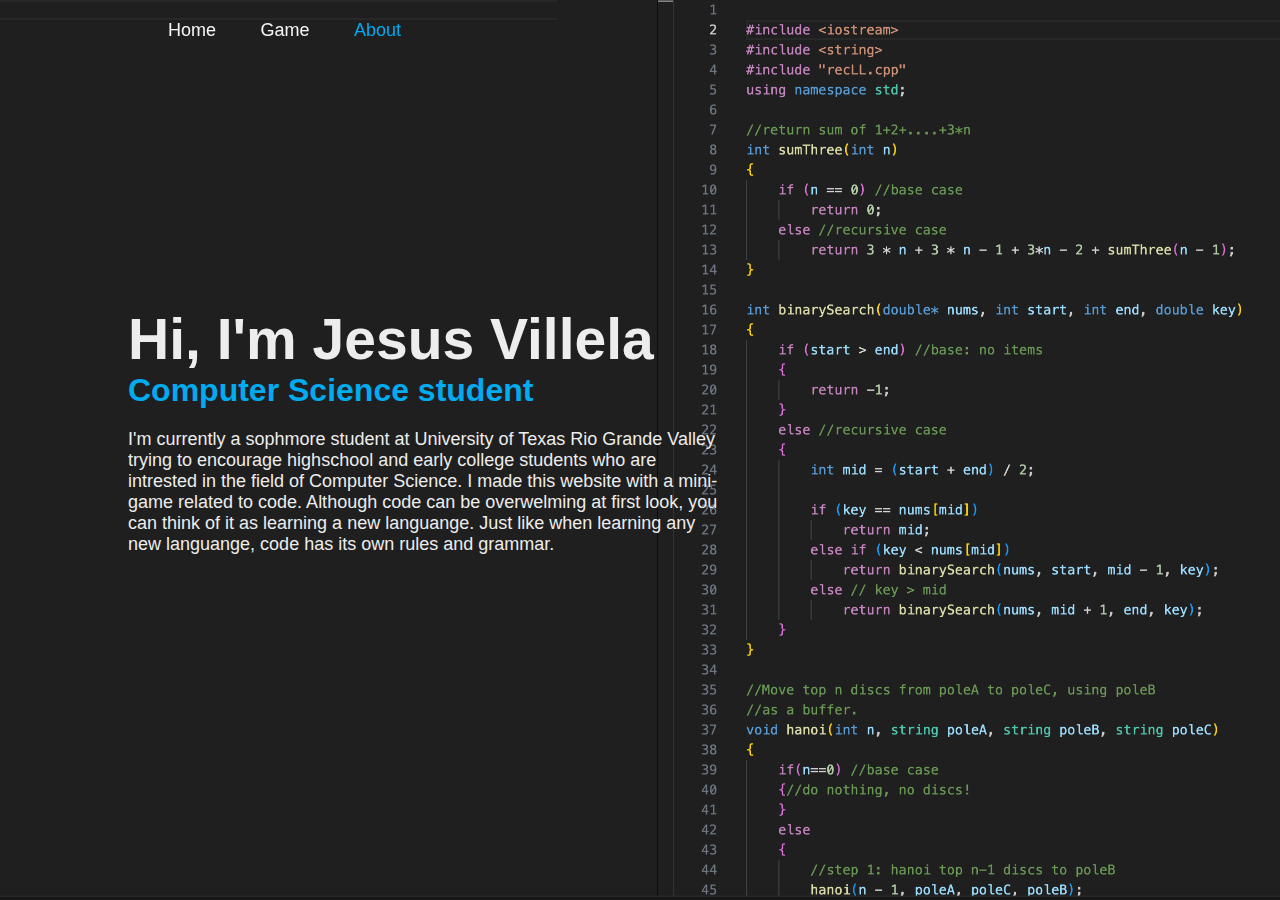
==== about.html @ bf4c2b1d "Add files via upload" ====
<!DOCTYPE html>
<html lang="en">

    <head>
        <title>WritingInCS</title>
    </head>
    <link rel="stylesheet" href="styleAbout.css">
    <body>
        <header class="header">
            <nav class="navbar">
                <a href="index.html">Home</a>
                <a href="game.html">Game</a>
                <a href="about.html" class="active">About</a>
            </nav>
        </header>
        
        <section class="home">
            <div class="home-content">
                <h1>Hi, I'm Jesus Villela</h1>
                <h3>Computer Science student</h3>
                <p>
                    I'm currently a sophmore student at University of Texas Rio Grande Valley
                    trying to encourage highschool and early college students who are intrested in the field of
                    Computer Science. I made this website with a mini-game related to code. Although code can be
                    overwelming at first look, you can think of it as learning a new languange. Just like when learning
                    any new languange, code has its own rules and grammar.

                </p>
                <div class="btn-box">
                    <a href=""></a>
                </div>
            </div>
        </section>

    </body>
    <footer>

    </footer>

</html>
---- styleAbout.css ----
*
{
    margin: 0;
    padding: 0;
    box-sizing: border-box;
    font-family: 'poppins', sans-serif;
}

body{
    color: #ededed;
}

.header{
    position: fixed;
    top: 0;
    left: 0;
    width: 100%;
    padding: 20px 10%;
    background-color: transparent;
    display: flex;
    justify-content: space-between;
    align-items: center;
    z-index: 100;
}

.navbar a{
    font-size: 18px;
    color: whitesmoke;
    text-decoration: none;
    font-weight: 500;
    margin-left: 40px;
    transition: .3s;
}

.navbar a:hover,
.navbar a.active {
    color: #00abf0;
}

.home{
    height: 100vh;
    background: url('about.png') no-repeat;
    background-size: cover;
    background-position: center;
    display: flex;
    align-items: center;
    padding: 0 10%;
}

.home-content{
    max-width: 600px;
}

.home-content h1{
    font-size: 57px;
    font-weight: 700;
    color: #ededed;
}

.home-content h3{
    font-size: 32px;
    font-weight: 700;
    color: #00abf0;

}

.home-content p{
    font-size: 18px;
    margin: 20px 0 40px;
}

.home-content .btn-box{
    width: 345px;

}
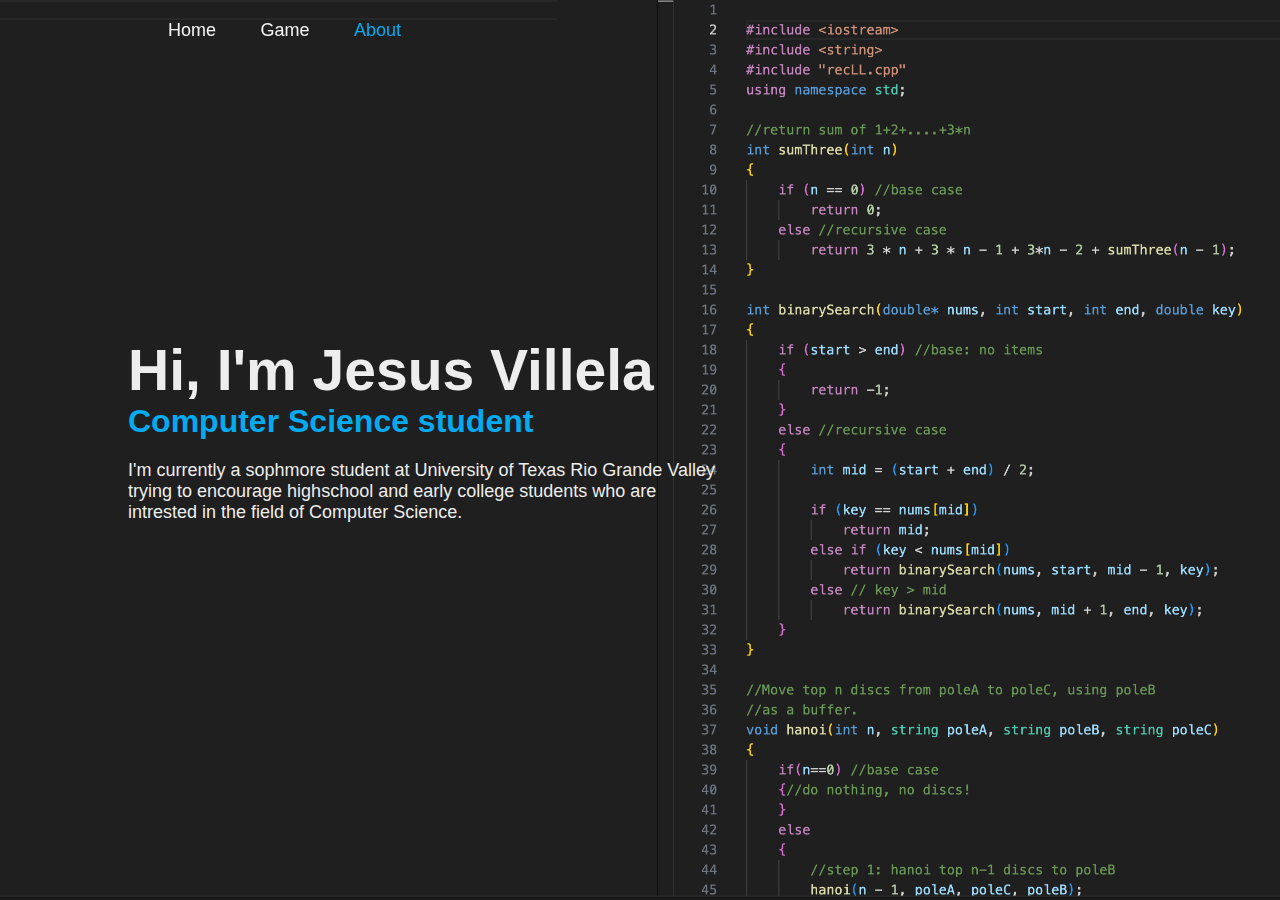
==== commit e72b28a2: "Update about.html" ====
--- a/about.html
+++ b/about.html
@@ -21,9 +21,7 @@
                 <p>
                     I'm currently a sophmore student at University of Texas Rio Grande Valley
                     trying to encourage highschool and early college students who are intrested in the field of
-                    Computer Science. I made this website with a mini-game related to code. Although code can be
-                    overwelming at first look, you can think of it as learning a new languange. Just like when learning
-                    any new languange, code has its own rules and grammar.
+                    Computer Science.
 
                 </p>
                 <div class="btn-box">
@@ -37,4 +35,4 @@
 
     </footer>
 
-</html>+</html>
